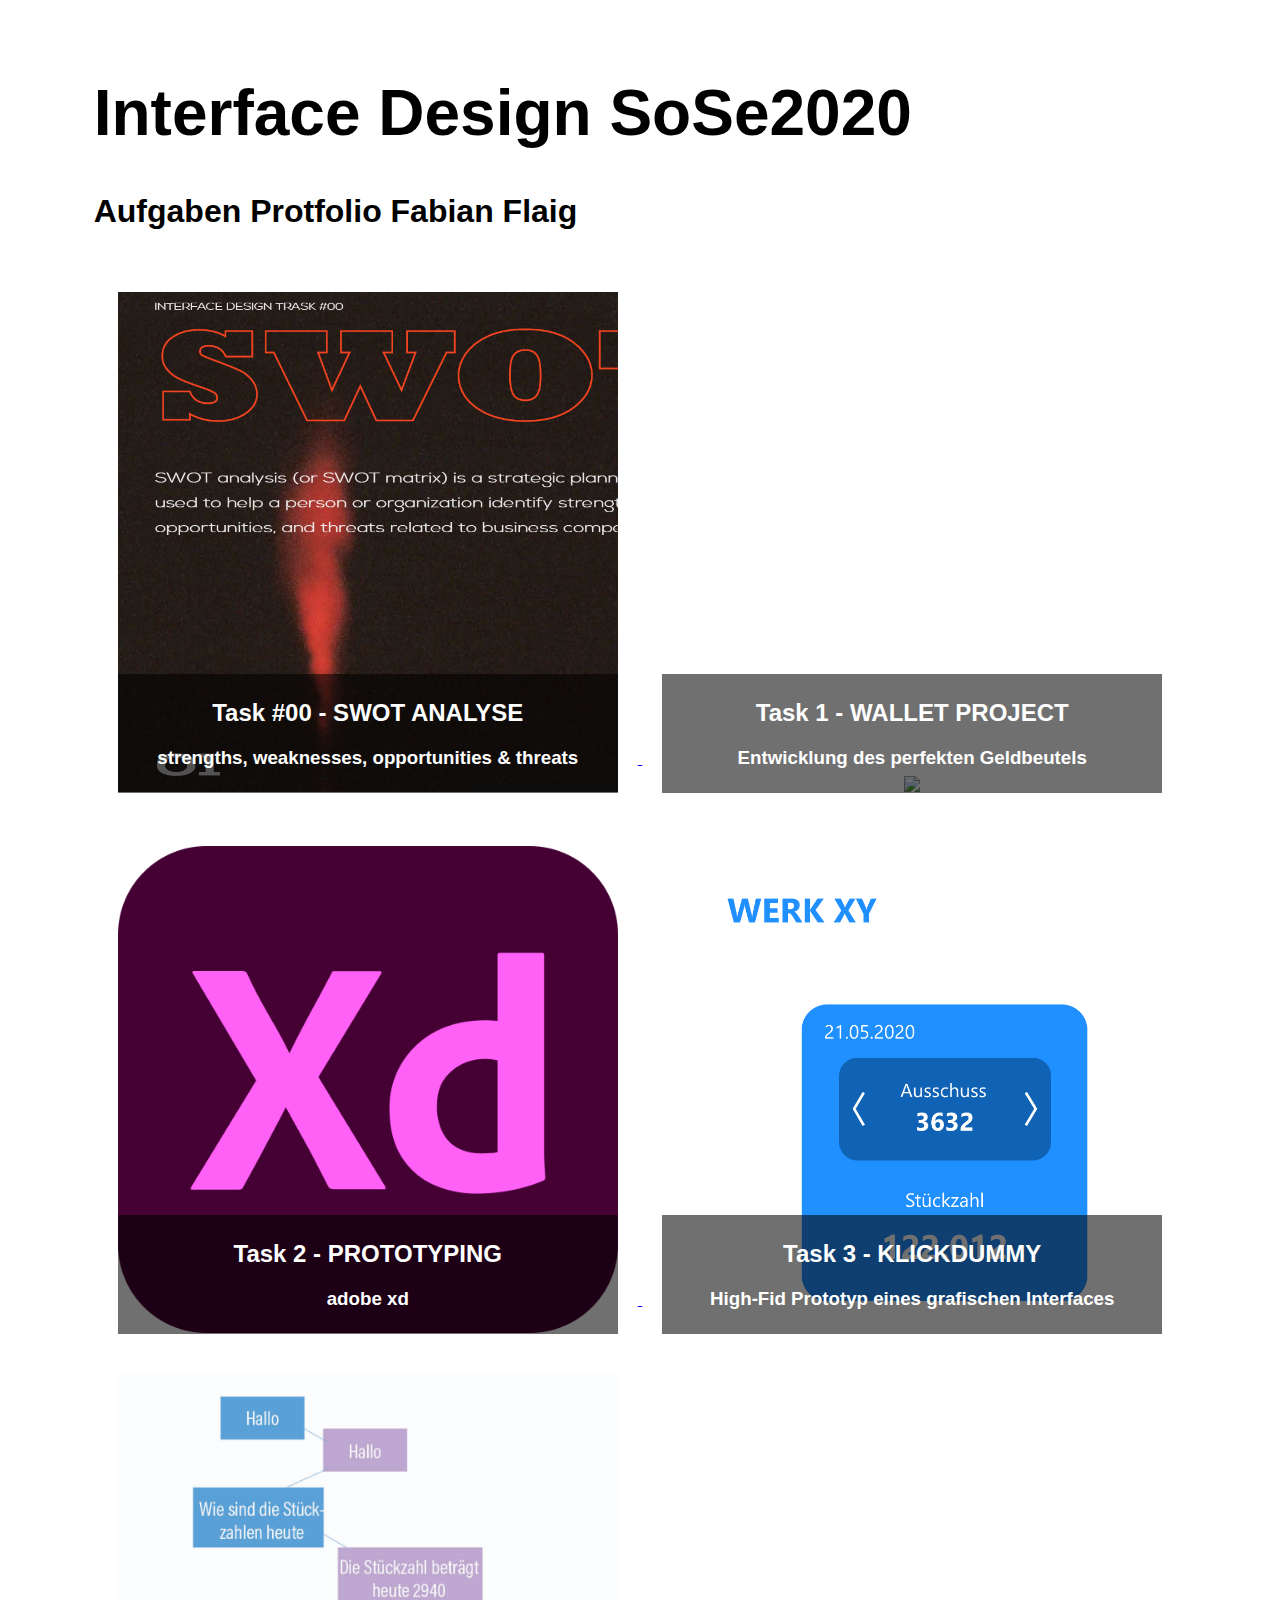
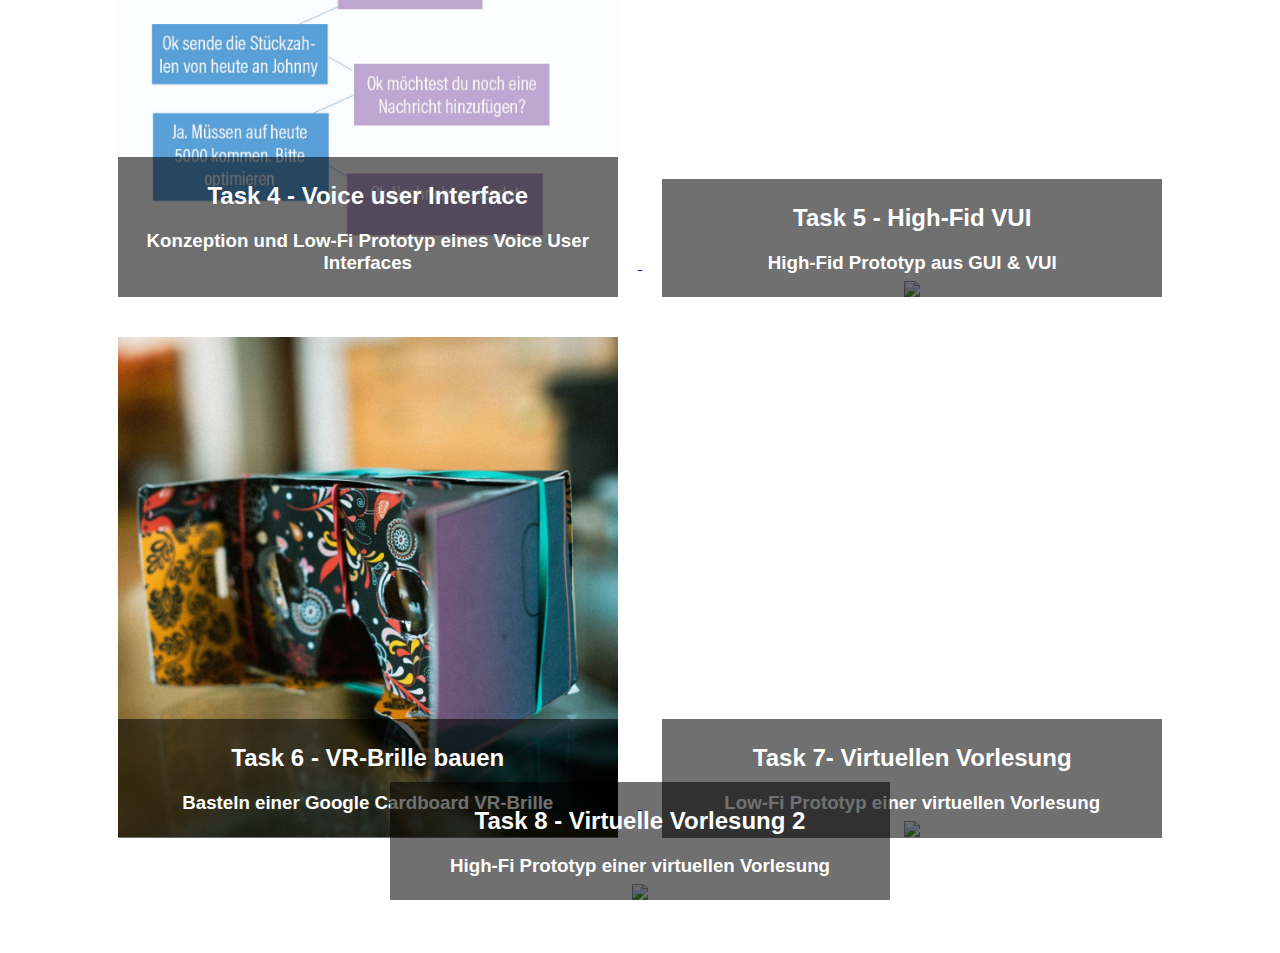
==== index.html @ bcc6463c "task9" ====
<!DOCTYPE html>
<html>
<head>
  <link rel="stylesheet" href="style.css">

</head>
<body>

    <div class= "content">

<h1>Interface Design SoSe2020 </h1>
<h4>Aufgaben Protfolio Fabian Flaig</h4>



<a href="https://github.com/FabianFlaig/IFD-SoSe20/blob/master/200428_ifd_swot.pdf">
<div class= "task">
  <img class="preview" src="pics/task1.PNG">
     <div class="text"><h2>Task #00 - SWOT ANALYSE</h2>
     <h3>strengths, weaknesses, opportunities & threats</h3>
  </div>
</div>
</a>


<a href="https://github.com/FabianFlaig/IFD-SoSe20/blob/master/walletproject.pdf">
<div class= "task">
    <img class="preview" src="pics/task1.gif">
       <div class="text"><h2>Task 1 - WALLET PROJECT</h2>
       <h3> Entwicklung des perfekten Geldbeutels</h3>
    </div>
  </div>
</a>

  <a href="https://github.com/FabianFlaig/IFD-SoSe20/tree/master/task%2302">
  <div class= "task">
    <img class="preview" src="pics/task2.png">
       <div class="text"><h2>Task 2 - PROTOTYPING</h2>
       <h3>adobe xd </h3>
    </div>
  </div>
</a>

  <a href="http://ifdtask3.fabianflaig.de/">
  <div class= "task">
    <img class="preview" src="pics/task3.PNG">
       <div class="text"><h2>Task 3 - KLICKDUMMY</h2>
       <h3>High-Fid Prototyp eines grafischen Interfaces</h3>
    </div>
  </div>
</a>

  <a href="https://github.com/FabianFlaig/IFD-SoSe20/tree/master/task%2304/VUI">
  <div class= "task">
    <img class="preview" src="pics/task4.PNG">
       <div class="text"><h2>Task 4 - Voice user Interface</h2>
       <h3>Konzeption und Low-Fi Prototyp eines Voice User Interfaces</h3>
    </div>
  </div>
</a>


  <a href="https://www.youtube.com/watch?v=bRJI5nLChBI&feature=youtu.be">
  <div class= "task">
    <img class="preview" src="pics/task5.gif">
       <div class="text"><h2>Task 5 - High-Fid VUI</h2>
       <h3>High-Fid Prototyp aus GUI & VUI</h3>
    </div>
  </div>
</a>

  <a href="https://github.com/FabianFlaig/IFD-SoSe20/tree/master/task%2306">
  <div class= "task">
    <img class="preview" src="pics/task6.jpg">
       <div class="text"><h2>Task 6 - VR-Brille bauen</h2>
       <h3>Basteln einer Google Cardboard VR-Brille</h3>
    </div>
  </div>
</a>

  <a href="https://github.com/FabianFlaig/IFD-SoSe20/blob/master/task%2307/reade.md">
  <div class= "task">
    <img class="preview" src="pics/task7.gif">
       <div class="text"><h2>Task 7- Virtuellen Vorlesung</h2>
       <h3>Low-Fi Prototyp einer virtuellen Vorlesung</h3>
    </div>
  </div>
</a>

  <a href="https://fabianflaig.bplaced.net/ifd/">
  <div class= "task">
    <img class="preview" src="pics/task8.gif">
       <div class="text"><h2>Task 8 - Virtuelle Vorlesung 2 </h2>
       <h3> High-Fi Prototyp einer virtuellen Vorlesung</h3>
    </div>
  </div>
</a>


</div>
</body>
</html>
---- style.css ----
body{
font-family: Arial, Helvetica, sans-serif;
padding: 25px;
display: inline-block;
}

h1{
font-family: Arial, Helvetica, sans-serif;
font-size: 48pt;
text-align: left;
}

h4{
    font-family: Arial, Helvetica, sans-serif;
    font-size: 24pt;
    text-align: left;
    }

.content
{
    width:90%;
    margin: auto;
    text-align: center;
}

.task{
    width: 500px;
    display: inline-block;
    margin: 20px;
   
}

.preview{
    width: 100%;
}

.text { 
  padding: 5px;
  margin-top: -122px;
  position: relative;
  text-align: center;
  background-color:  rgba(0, 0, 0, 0.561);
  color: white;
 }

 .task:hover {
    transform: scale(1.1);
    transition-duration: .3s;
    cursor: pointer;
   
    
 }
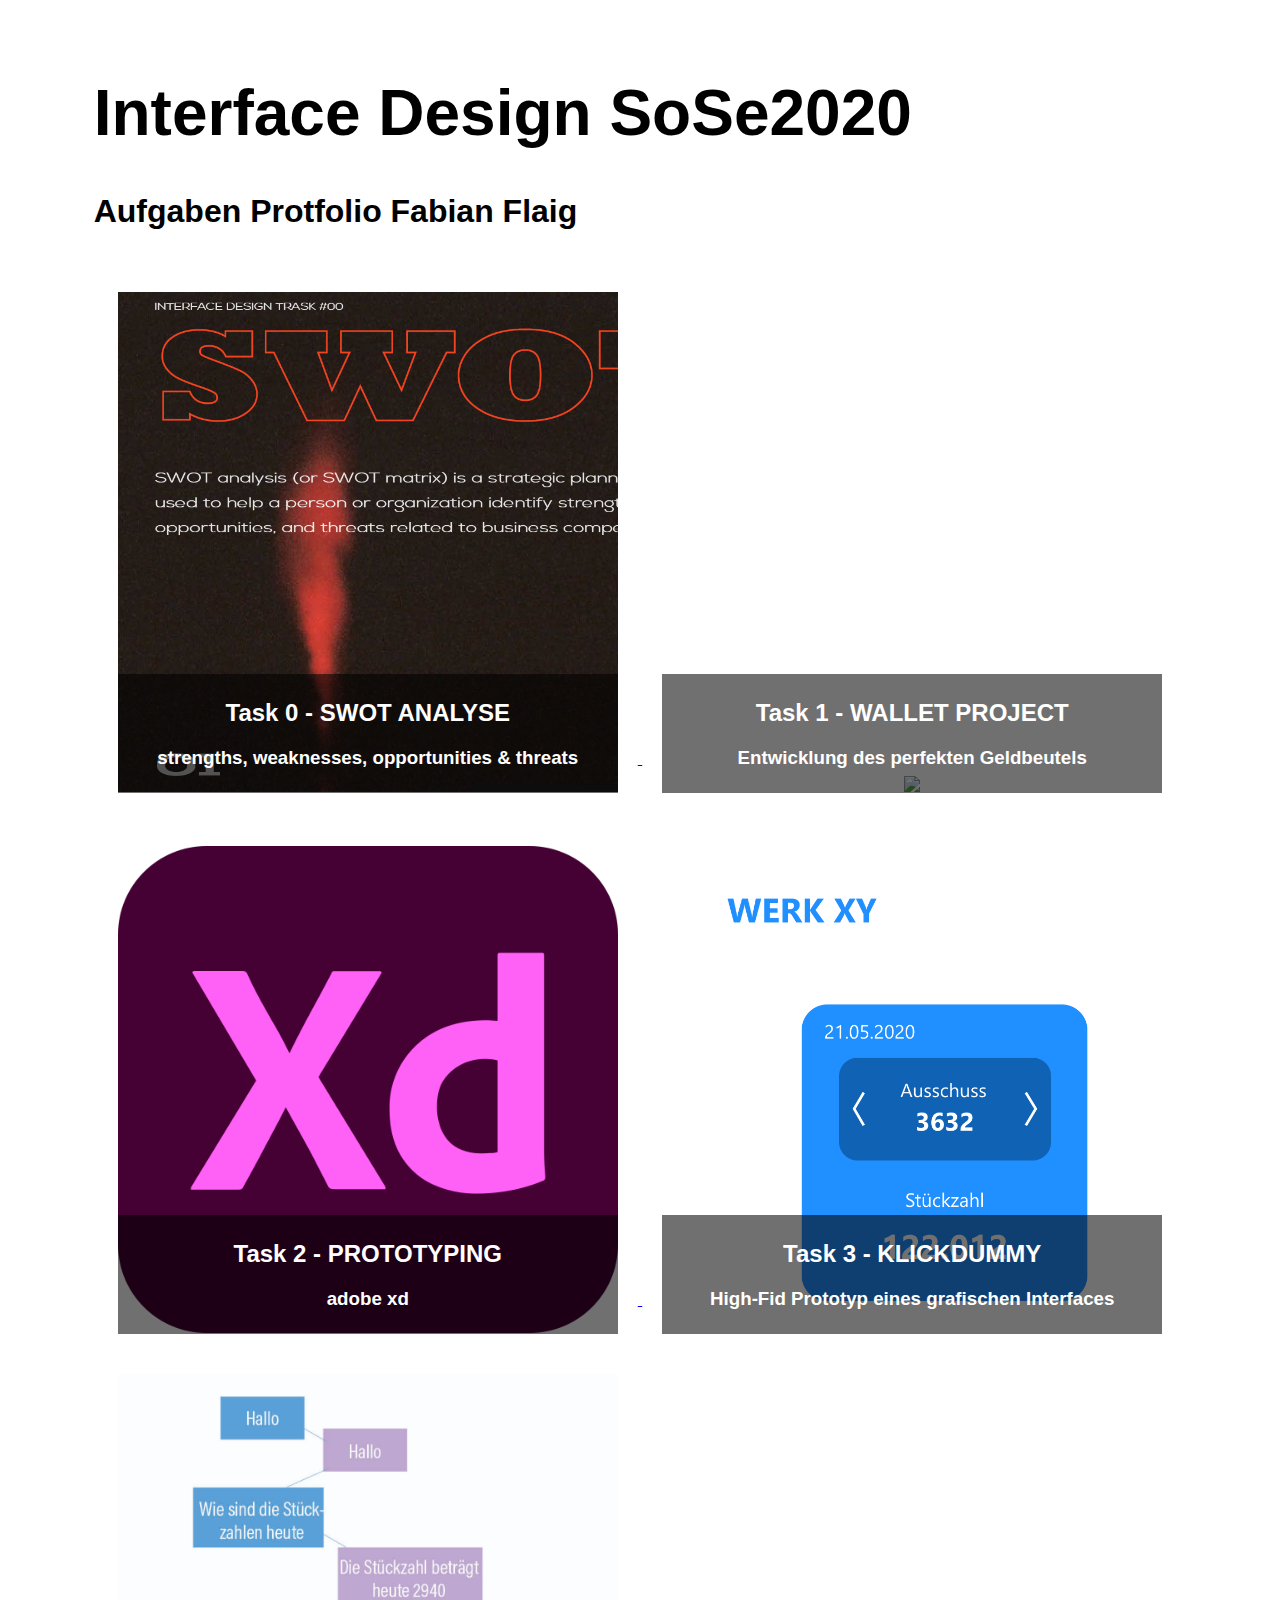
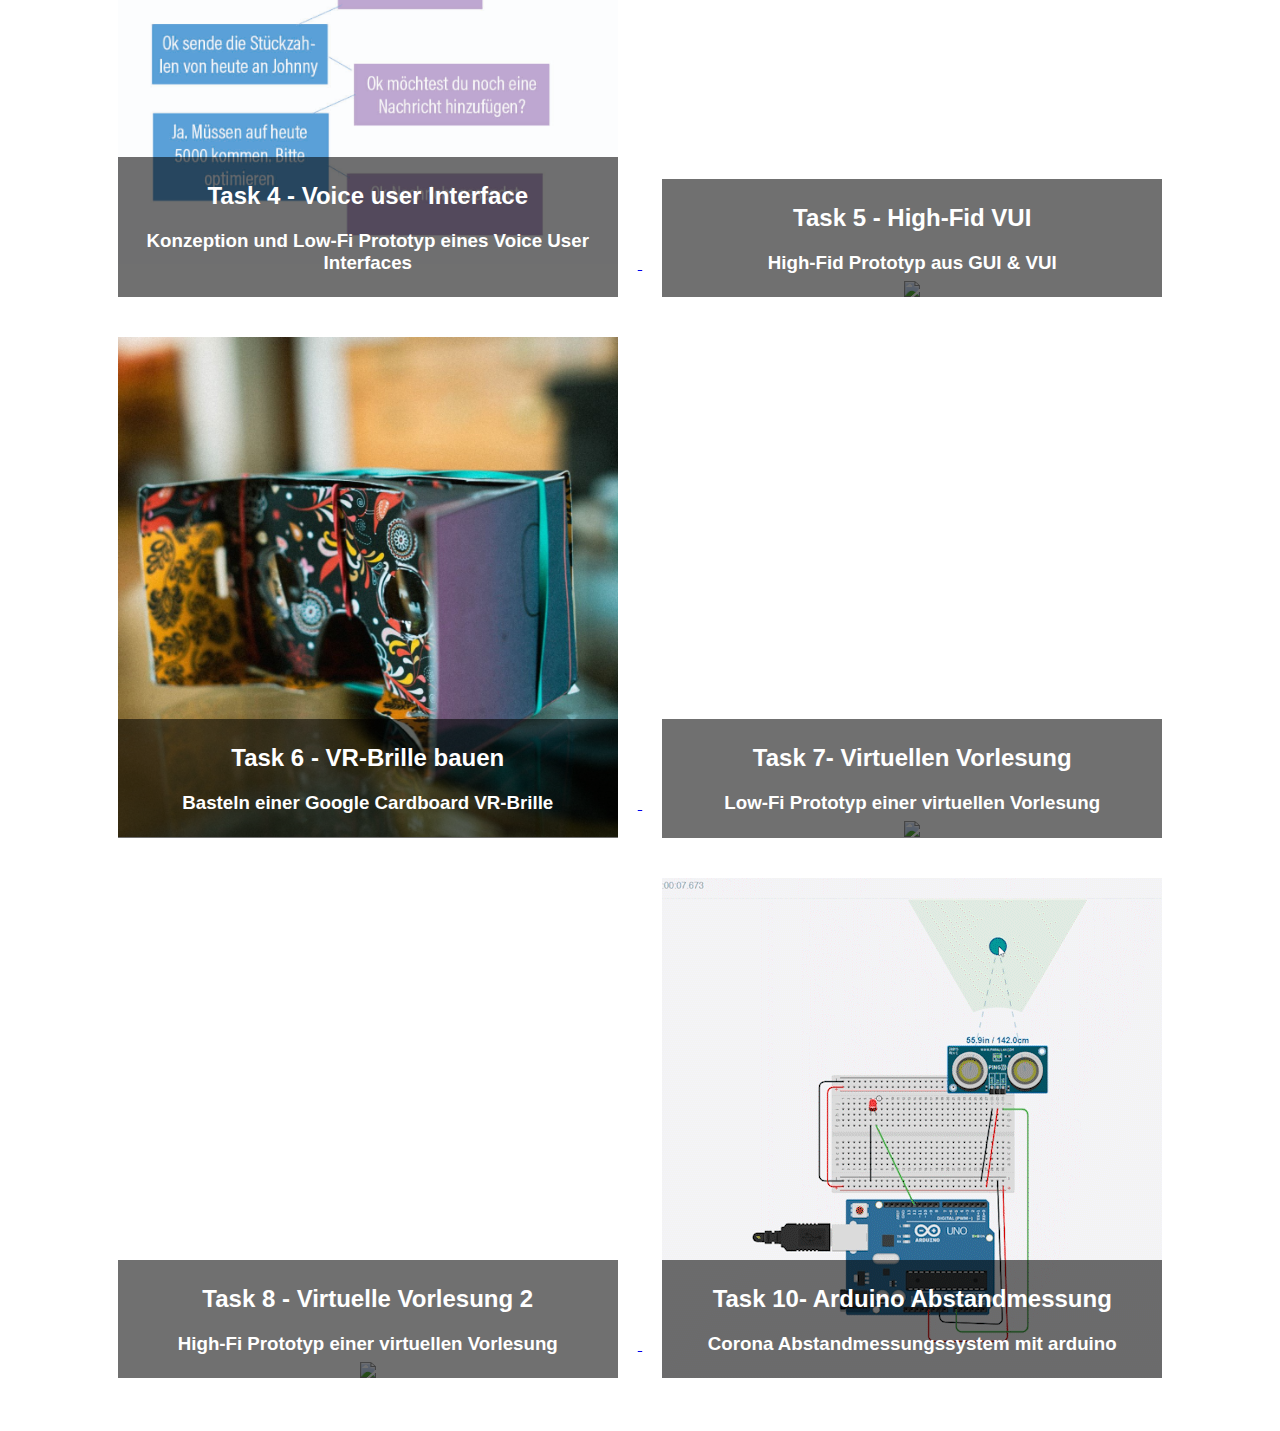
==== commit af0e4e19: "task10" ====
--- a/index.html
+++ b/index.html
@@ -16,7 +16,7 @@
 <a href="https://github.com/FabianFlaig/IFD-SoSe20/blob/master/200428_ifd_swot.pdf">
 <div class= "task">
   <img class="preview" src="pics/task1.PNG">
-     <div class="text"><h2>Task #00 - SWOT ANALYSE</h2>
+     <div class="text"><h2>Task 0 - SWOT ANALYSE</h2>
      <h3>strengths, weaknesses, opportunities & threats</h3>
   </div>
 </div>
@@ -96,6 +96,15 @@
   </div>
 </a>
 
+<a href="https://github.com/FabianFlaig/IFD-SoSe20/blob/master/task%2307/reade.md">
+  <div class= "task">
+    <img class="preview" src="pics/task10.gif">
+       <div class="text"><h2>Task 10- Arduino Abstandmessung</h2>
+       <h3>Corona Abstandmessungssystem mit arduino</h3>
+    </div>
+  </div>
+</a>
+
 
 </div>
 </body>
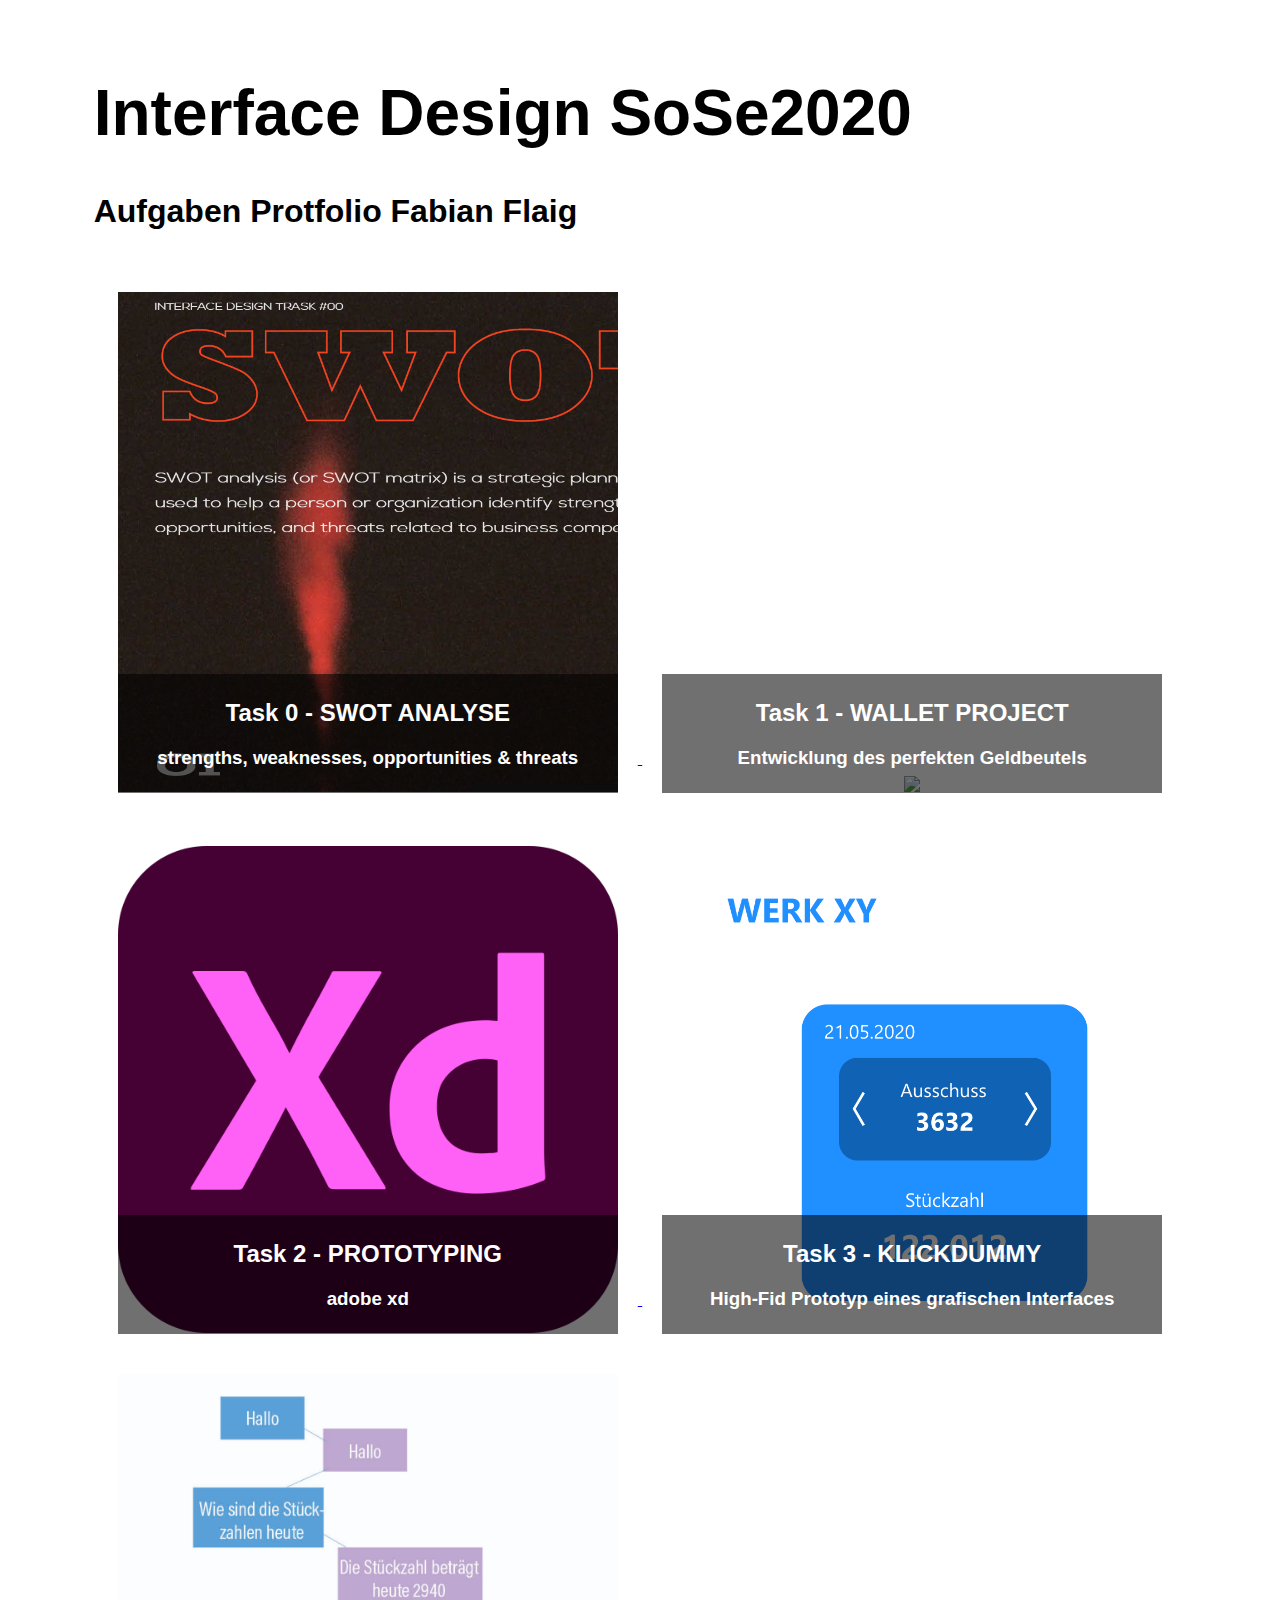
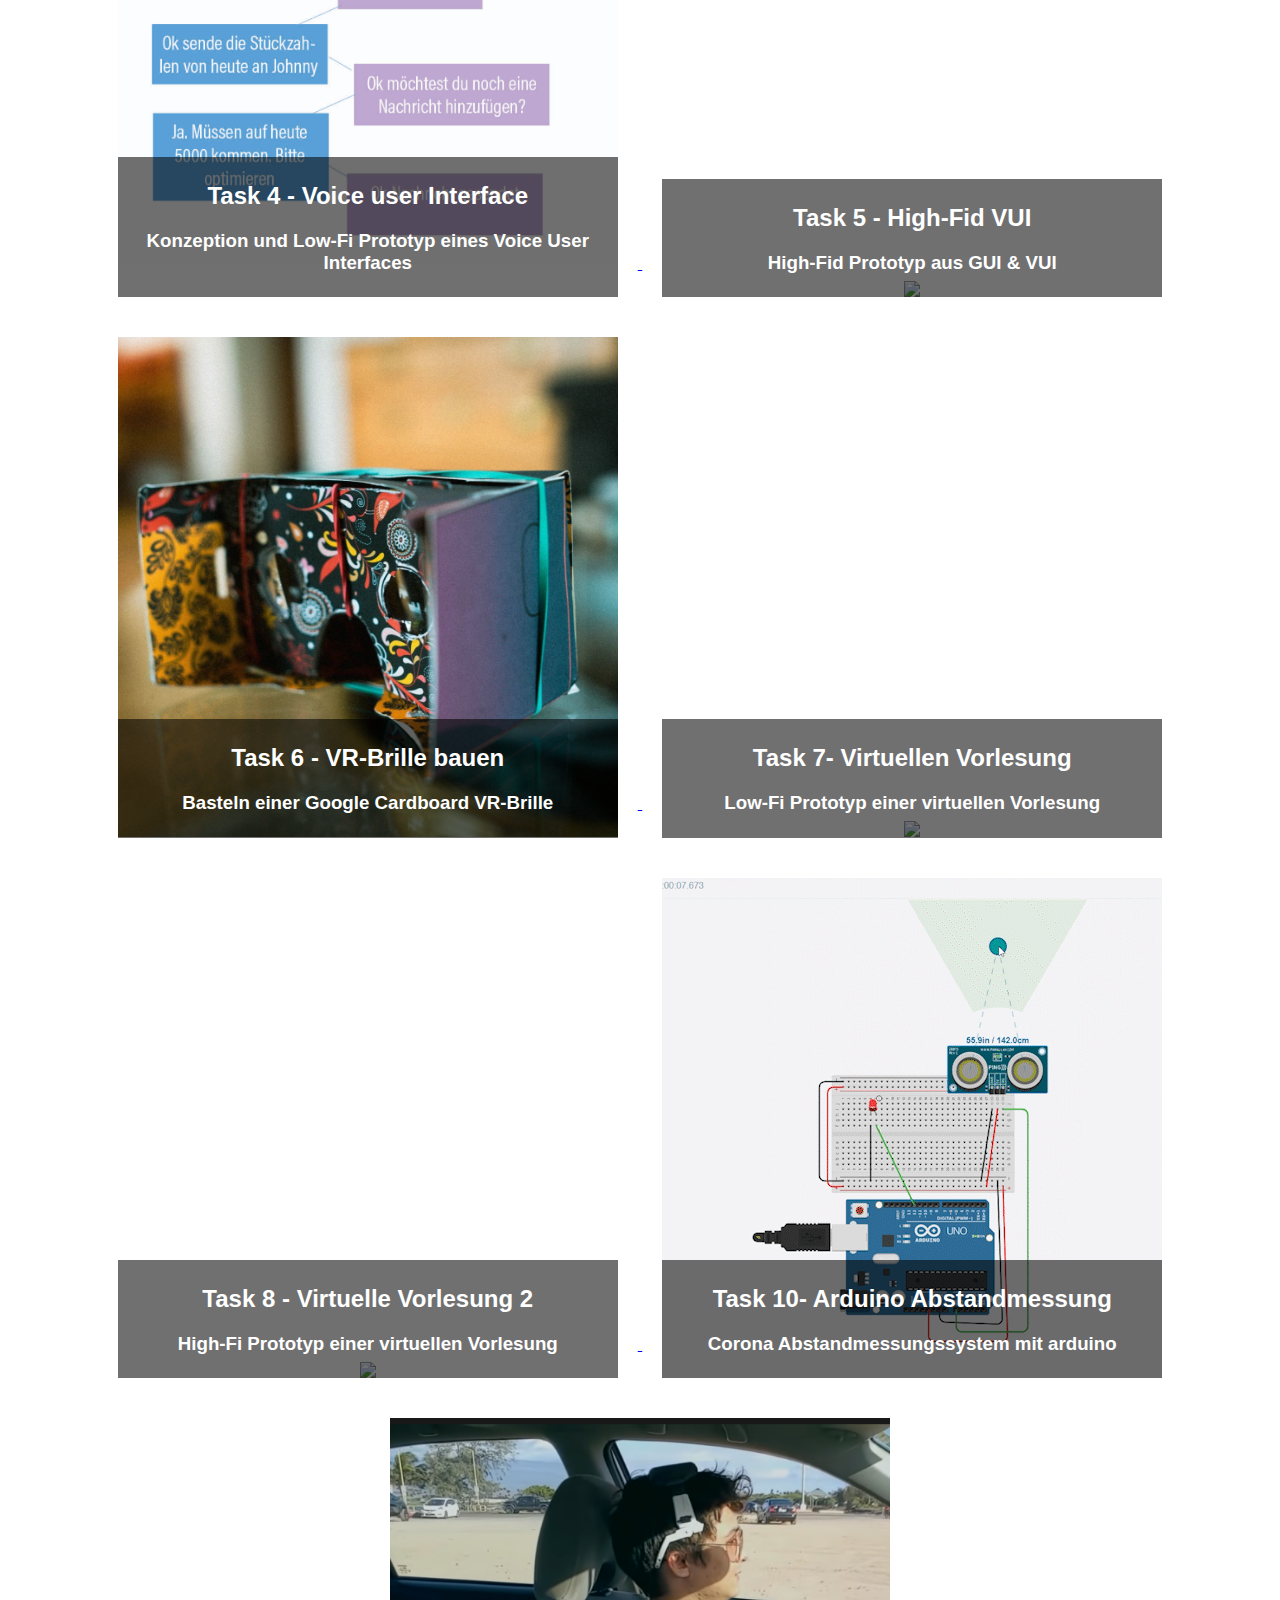
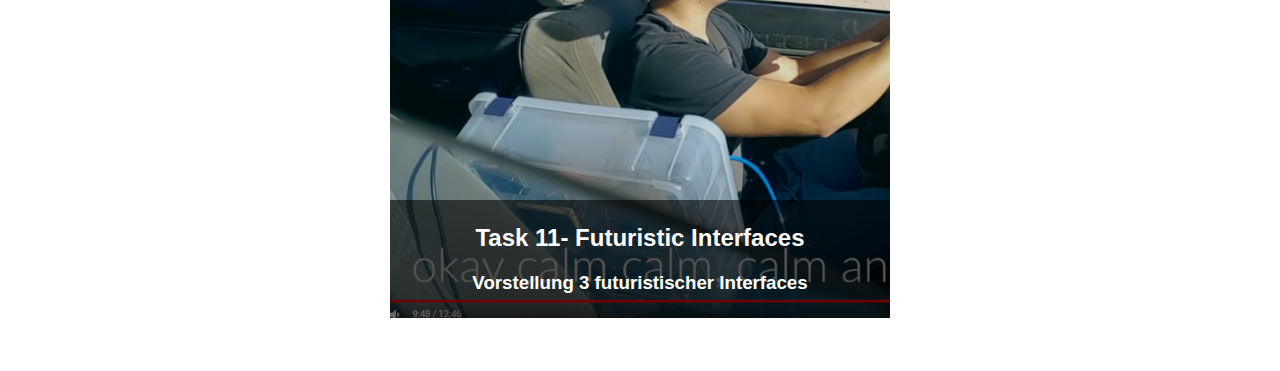
==== commit a94f108b: "update index" ====
--- a/index.html
+++ b/index.html
@@ -96,7 +96,7 @@
   </div>
 </a>
 
-<a href="https://github.com/FabianFlaig/IFD-SoSe20/blob/master/task%2307/reade.md">
+<a href="https://github.com/FabianFlaig/IFD-SoSe20/blob/master/task%2310/readme.md">
   <div class= "task">
     <img class="preview" src="pics/task10.gif">
        <div class="text"><h2>Task 10- Arduino Abstandmessung</h2>
@@ -106,6 +106,19 @@
 </a>
 
 
+<a href="https://github.com/FabianFlaig/IFD-SoSe20/tree/master/task%2311">
+  <div class= "task">
+    <img class="preview" src="pics/task11.PNG">
+       <div class="text"><h2>Task 11- Futuristic Interfaces</h2>
+       <h3>Vorstellung 3 futuristischer Interfaces</h3>
+    </div>
+  </div>
+</a>
+
+
+
+
+
 </div>
 </body>
 </html>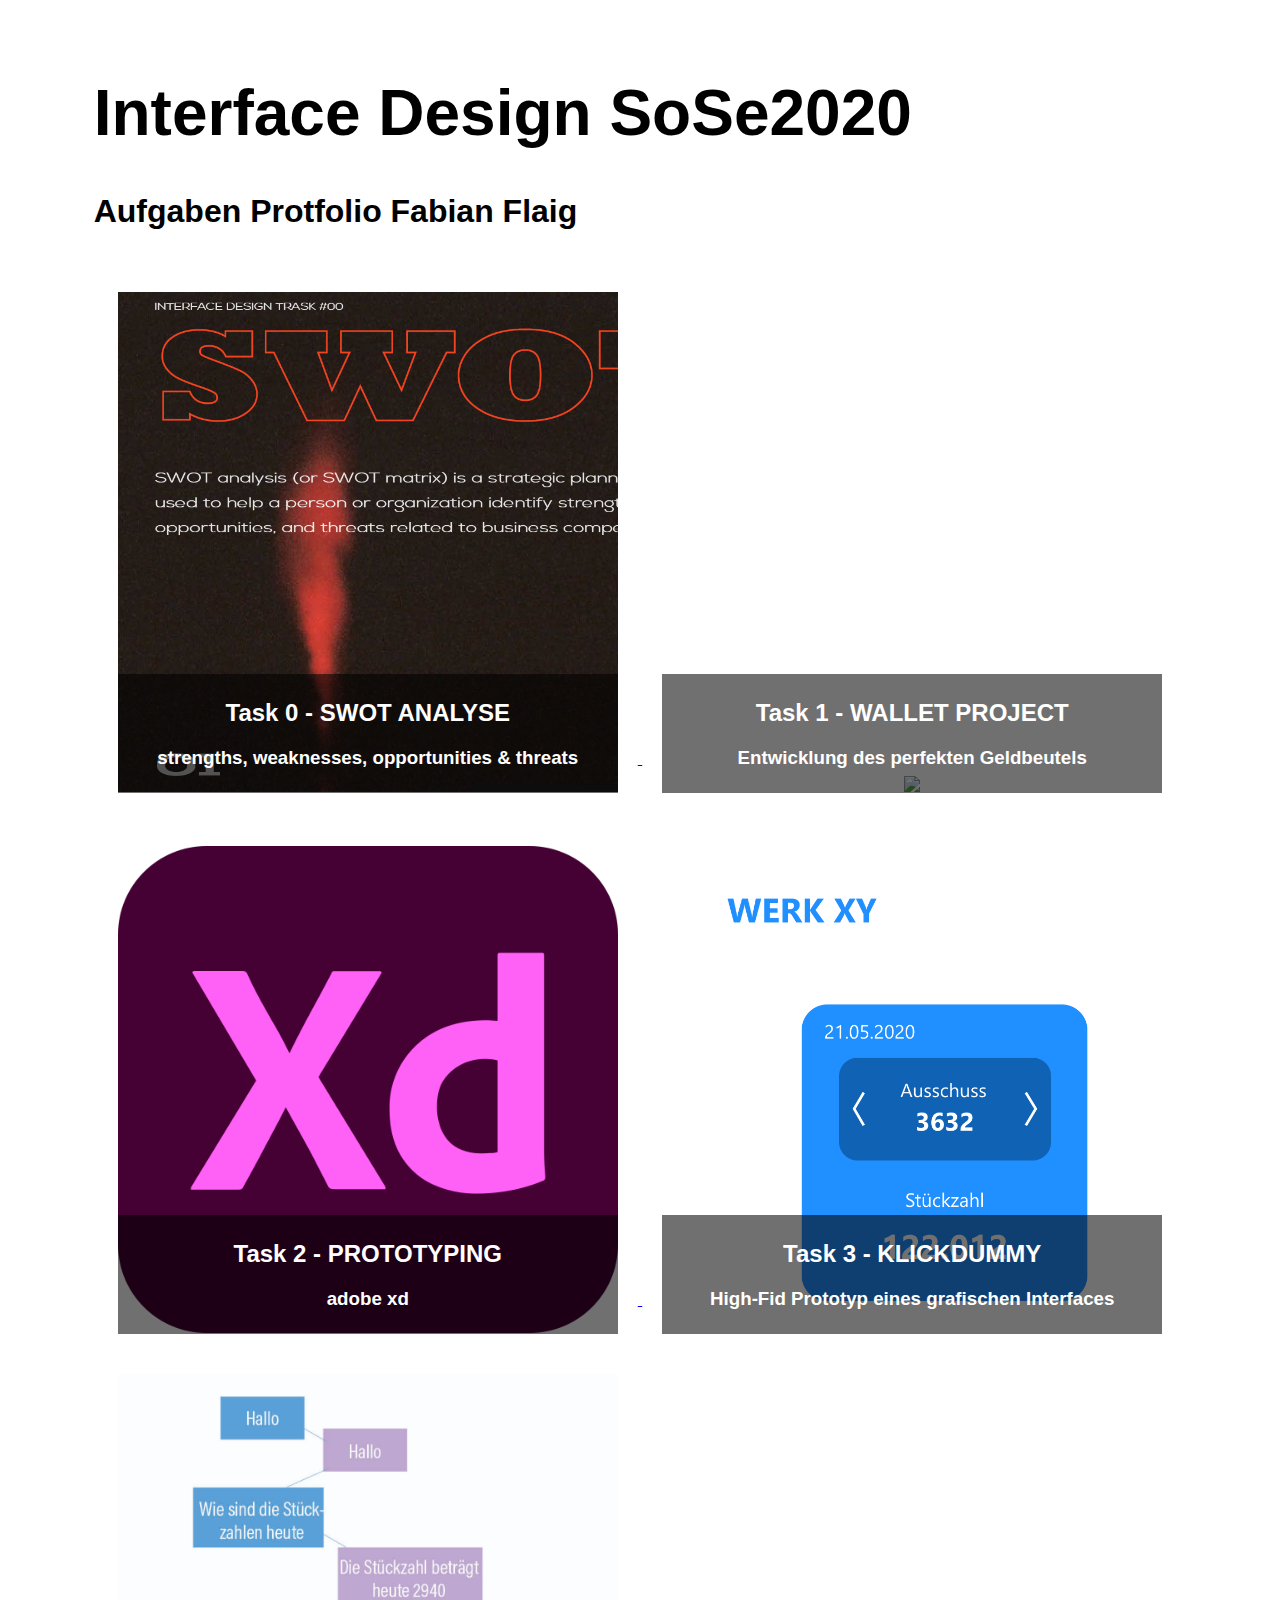
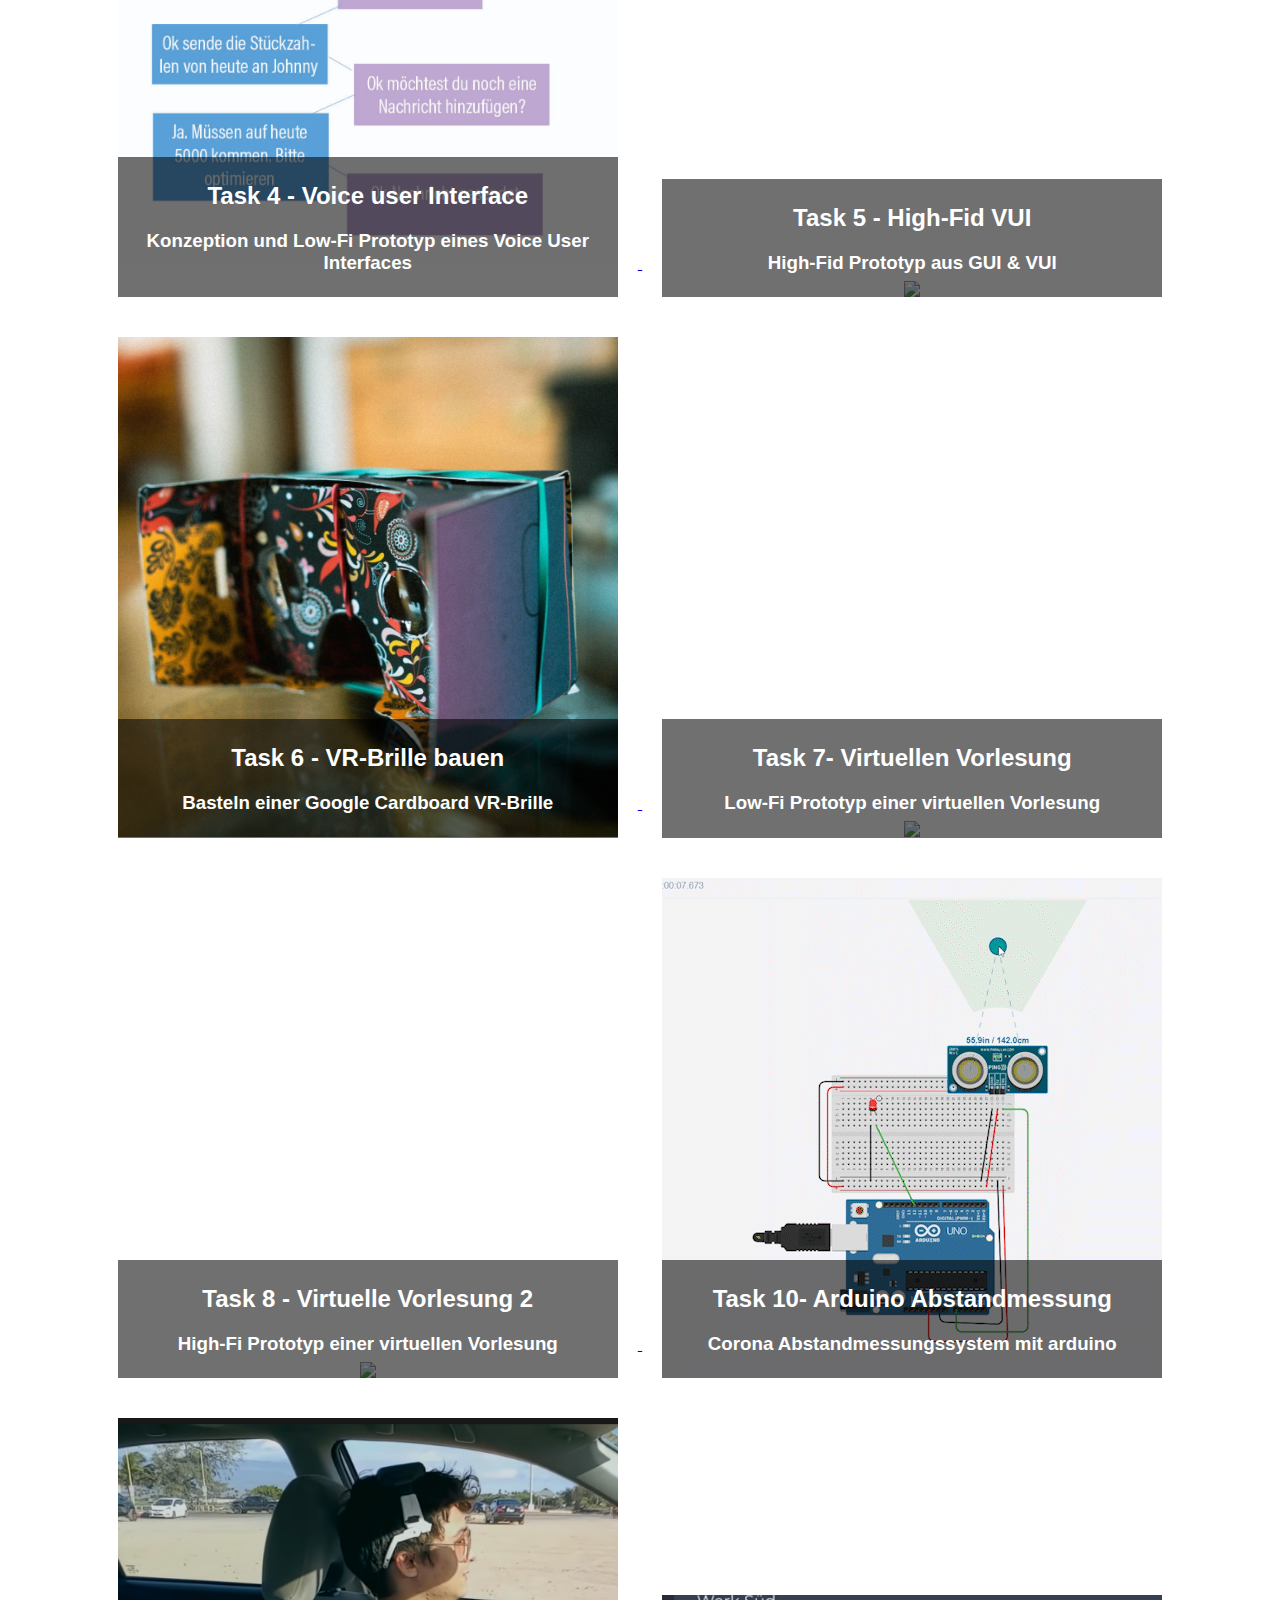
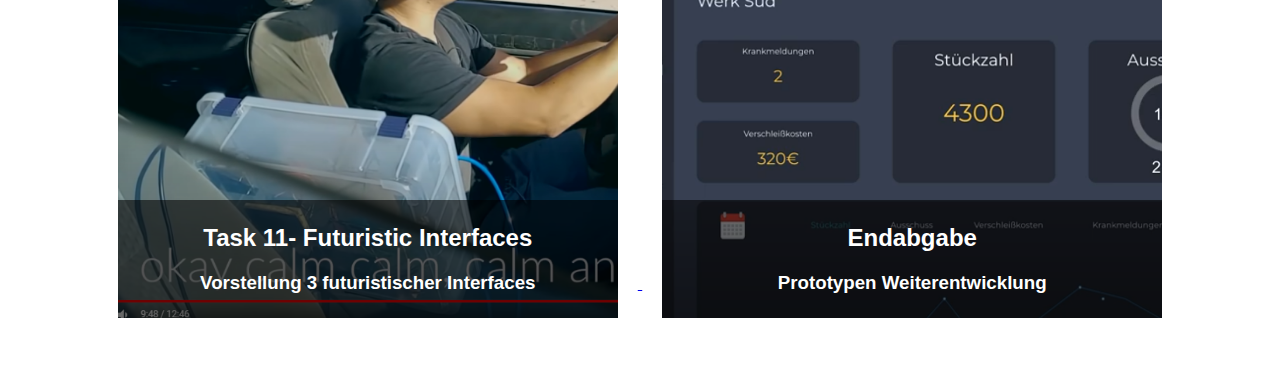
==== commit 2c4972f1: "update" ====
--- a/index.html
+++ b/index.html
@@ -115,7 +115,14 @@
   </div>
 </a>
 
-
+<a href="https://github.com/FabianFlaig/IFD-SoSe20/blob/master/endabgabe/readme.md">
+  <div class= "task">
+    <img class="preview" src="pics/endabgabe.PNG">
+       <div class="text"><h2>Endabgabe</h2>
+       <h3>Prototypen Weiterentwicklung</h3>
+    </div>
+  </div>
+</a>
 
 
 
